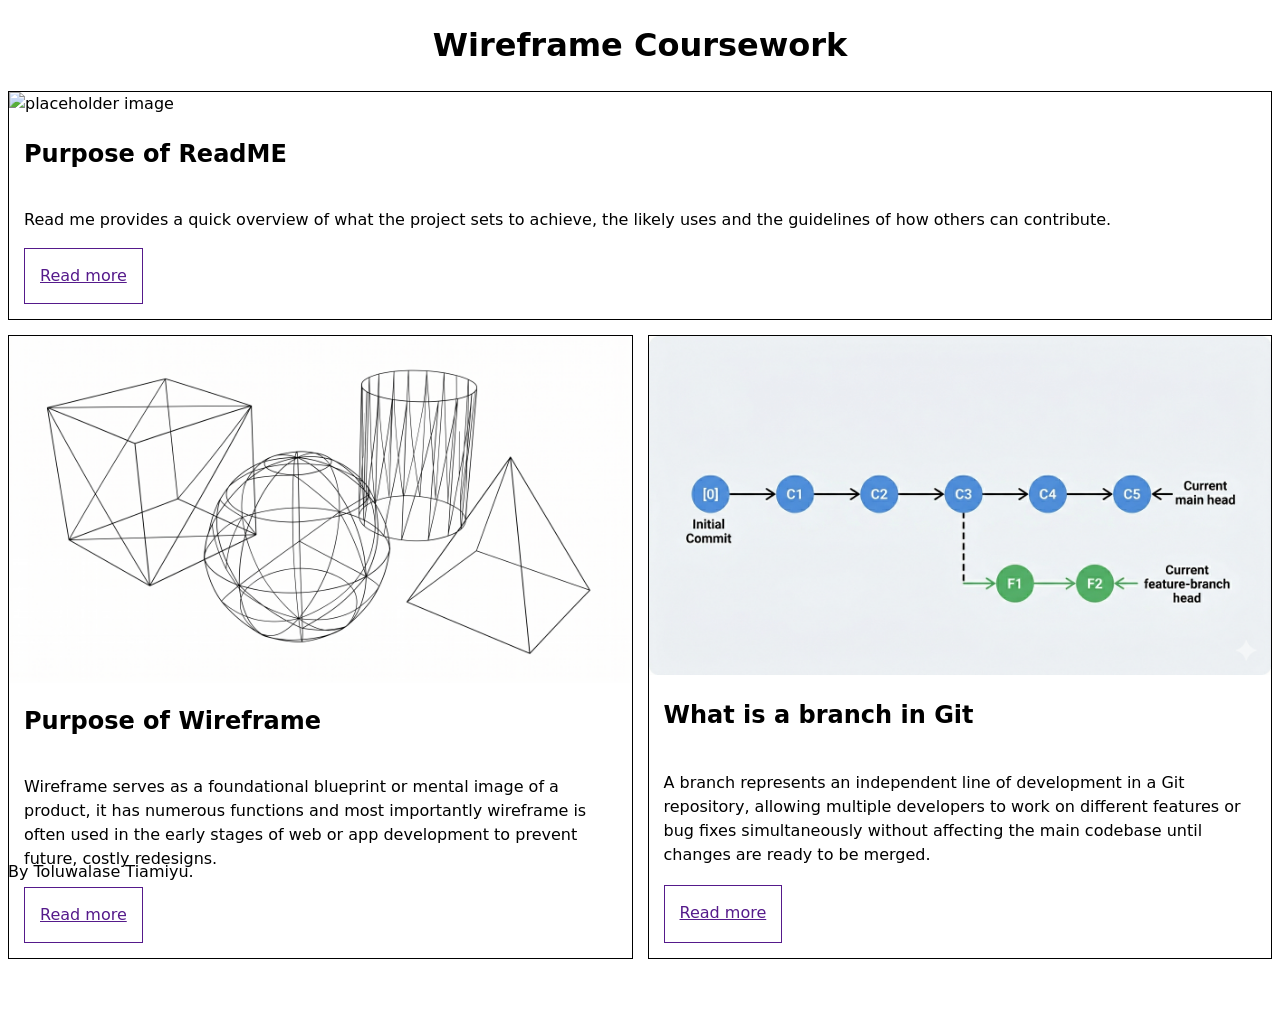
==== Wireframe/index.html @ 22745ee8 "Reformat paragraphs for better readability in index.html Paragraphs were broken into short burst to " ====
<!DOCTYPE html>
<html lang="en">
  <head>
    <meta charset="UTF-8" />
    <meta name="viewport" content="width=device-width, initial-scale=1.0" />
    <title>Wireframe</title>
    <link rel="stylesheet" href="style.css" />
  </head>
  <body>
    <header>
      <h1>Wireframe Coursework</h1>
    </header>
    <main>
      <article>
        <img src="placeholder.svg" alt="placeholder image" />
        <h2>Purpose of ReadME</h2>
        <p>
          Read me provides a quick overview of what the project sets to achieve, the likely uses and the guidelines of how others can contribute.
        </p>
        <a href="">Read more</a>
      </article>
      <article>
        <img src="placeholder2.png" alt="Wireframe image" />
        <h2>Purpose of Wireframe</h2>
        <p>
          Wireframe serves as a foundational blueprint or mental image of 
          a product, it has numerous functions and most importantly 
          wireframe is often used in the early stages of web or app 
          development to prevent future, costly redesigns.
        </p>
        <a href="">Read more</a>
      </article>
      <article>
        <img src="Branch.png" alt="Branch image" />
        <h2>What is a branch in Git</h2>
        <p>
          A branch represents an independent line of development in a Git repository, 
          allowing multiple developers to work on different features or bug fixes simultaneously 
          without affecting the main codebase until changes are ready to be merged.
        </p>
        <a href="">Read more</a>
      </article>
    </main>

    <footer>
      <p>
        By Toluwalase Tiamiyu.
      </p>
    </footer>
  </body>
</html>
---- Wireframe/style.css ----
/* Here are some starter styles
You can edit these or replace them entirely 
It's showing you a common way to organize CSS 
And includes solutions to common problems 
As well as useful links to learn more */

/* ====== Design Palette ======
 This is our "design palette".
 It sets out the colors, fonts, styles etc to be used in this design 
 At work, a designer will give these to you based on the corporate brand, but while you are learning
 You can design it yourself if you like
 Inspect the starter design with Devtools
 Click on the color swatches to see what is happening
 I've put some useful CSS you won't have learned yet
 For you to explore and play with if you are interested
 https://web.dev/articles/min-max-clamp
 https://scrimba.com/learn-css-variables-c026
====== Design Palette ====== */
:root {
  --paper: oklch(7 0 0);
  --ink: color-mix(in oklab, var(--color) 5%, black);
  --font: 100%/1.5 system-ui;
  --space: clamp(6px, 6px + 2vw, 15px);
  --line: 1px solid;
  --container: 1280px;
}
/* ====== Base Elements ======
 General rules for basic HTML elements in any context */
body {
  background: var(--paper);
  color: var(--ink);
  font: var(--font);
}
h1{
  text-align: center;
}
a {
  padding: var(--space);
  border: var(--line);
  max-width: fit-content;
}
img,
svg {
  width: 100%;
  object-fit: cover;
}
/* ====== Site Layout ====== 
Setting the overall rules for page regions
https://www.w3.org/WAI/tutorials/page-structure/regions/
*/
main {
  max-width: var(--container);
  margin: 0 auto calc(var(--space) * 4) auto;
}
footer {
  position: fixed;
  bottom: 0;
  text-align: center;
}
/* ====== Articles Grid Layout ====
Setting the rules for how articles are placed in the main element.
Inspect this in Devtools and click the "grid" button in the Elements view
Play with the options that come up.
https://developer.chrome.com/docs/devtools/css/grid
https://gridbyexample.com/learn/
*/
main {
  display: grid;
  grid-template-columns: 1fr 1fr;
  gap: var(--space);
  > *:first-child {
    grid-column: span 2;
  }
}
/* ====== Article Layout ====== 
Setting the rules for how elements are placed in the article. 
Now laying out just the INSIDE of the repeated card/article design.
Keeping things orderly and separate is the key to good, simple CSS.
*/
article {
  border: var(--line);
  padding-bottom: var(--space);
  text-align: left;
  display: grid;
  grid-template-columns: var(--space) 1fr var(--space);
  > * {
    grid-column: 2/3;
  }
  > img {
    grid-column: span 3;
  }
}
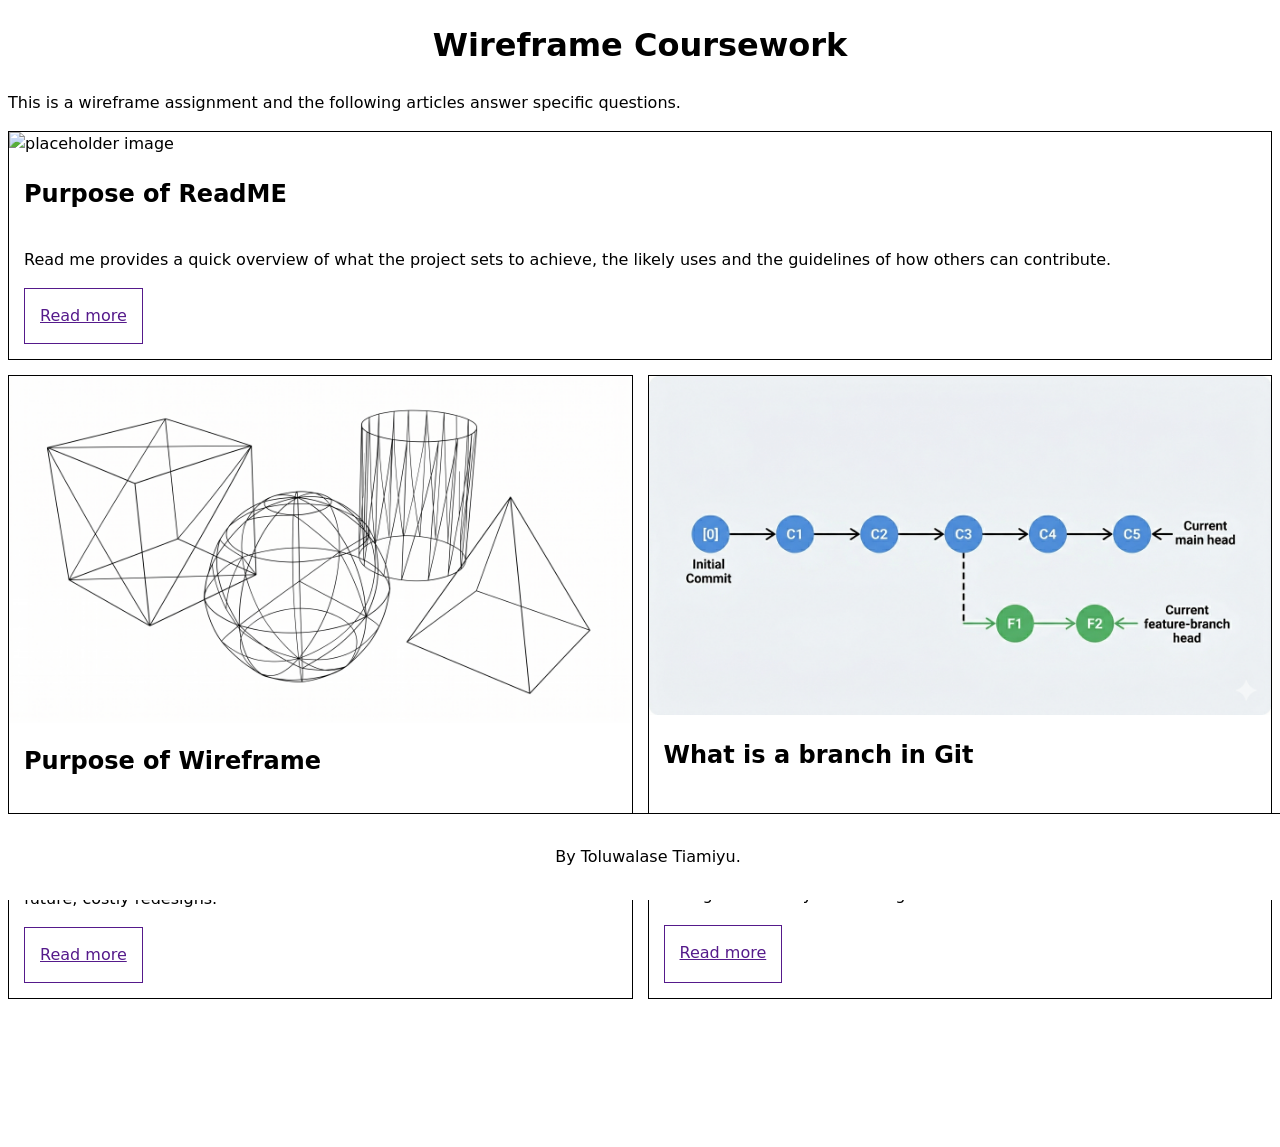
==== commit 0bee092f: "Enhance paragraph formatting in index.html Split the paragraph for better readability." ====
--- a/Wireframe/index.html
+++ b/Wireframe/index.html
@@ -9,13 +9,15 @@
   <body>
     <header>
       <h1>Wireframe Coursework</h1>
+      <p>This is a wireframe assignment and the following articles answer specific questions.</p>
     </header>
     <main>
       <article>
         <img src="placeholder.svg" alt="placeholder image" />
         <h2>Purpose of ReadME</h2>
         <p>
-          Read me provides a quick overview of what the project sets to achieve, the likely uses and the guidelines of how others can contribute.
+          Read me provides a quick overview of what the project sets to achieve, 
+          the likely uses and the guidelines of how others can contribute.
         </p>
         <a href="">Read more</a>
       </article>
--- a/Wireframe/style.css
+++ b/Wireframe/style.css
@@ -17,7 +17,8 @@
  https://scrimba.com/learn-css-variables-c026
 ====== Design Palette ====== */
 :root {
-  --paper: oklch(7 0 0);
+  --color: #0056b3;
+  --paper: oklch(98 0 0);
   --ink: color-mix(in oklab, var(--color) 5%, black);
   --font: 100%/1.5 system-ui;
   --space: clamp(6px, 6px + 2vw, 15px);
@@ -30,6 +31,7 @@
   background: var(--paper);
   color: var(--ink);
   font: var(--font);
+  padding-bottom: 80px;
 }
 h1{
   text-align: center;
@@ -55,7 +57,11 @@
 footer {
   position: fixed;
   bottom: 0;
+  width: 100%; 
   text-align: center;
+  background: var(--paper); 
+  padding: var(--space) 0;
+  border-top: var(--line);
 }
 /* ====== Articles Grid Layout ====
 Setting the rules for how articles are placed in the main element.
@@ -87,6 +93,6 @@
     grid-column: 2/3;
   }
   > img {
-    grid-column: span 3;
+    grid-column: 1 / -1;
   }
 }
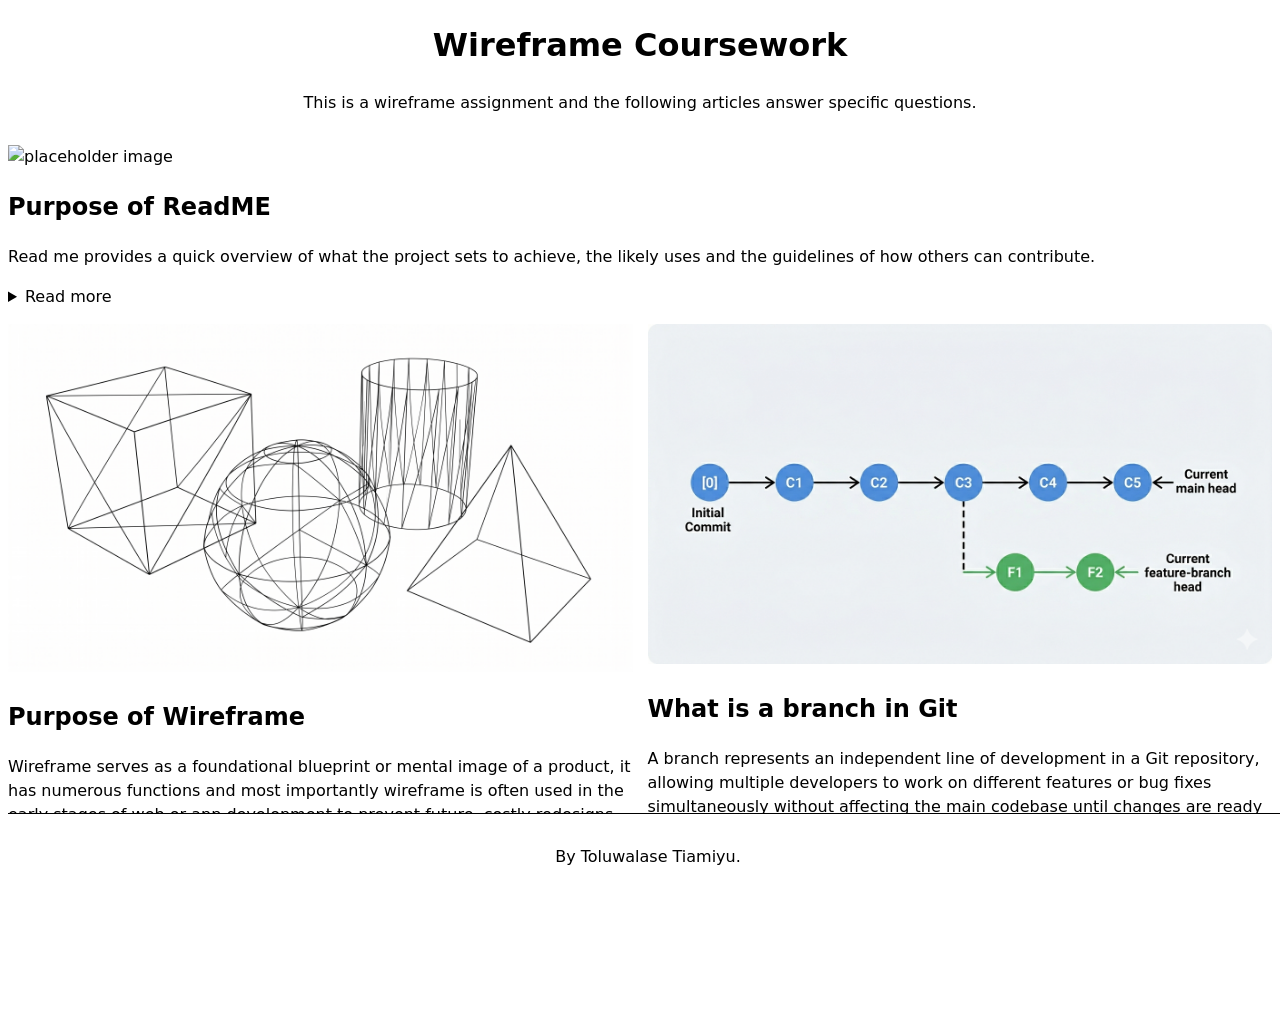
==== commit f6b69d51: "Enhance project overview with details section Replaced 'Read more' link with a details summary for i" ====
--- a/Wireframe/index.html
+++ b/Wireframe/index.html
@@ -19,7 +19,15 @@
           Read me provides a quick overview of what the project sets to achieve, 
           the likely uses and the guidelines of how others can contribute.
         </p>
-        <a href="">Read more</a>
+        <details>
+      <summary>Read more</summary>
+        <p>
+          For more in-depth information, you can read the professional guide here: 
+        <a href="https://www.makeareadme.com/" target="_blank" rel="noopener noreferrer">
+          The Official README Guide
+        </a>
+        </p>
+      </details>
       </article>
       <article>
         <img src="placeholder2.png" alt="Wireframe image" />
--- a/Wireframe/style.css
+++ b/Wireframe/style.css
@@ -33,8 +33,9 @@
   font: var(--font);
   padding-bottom: 80px;
 }
-h1{
+header {
   text-align: center;
+  margin-bottom: calc(var(--space) * 2);
 }
 a {
   padding: var(--space);
@@ -70,13 +71,16 @@
 https://developer.chrome.com/docs/devtools/css/grid
 https://gridbyexample.com/learn/
 */
+/* ====== Articles Grid Layout ==== */
 main {
   display: grid;
-  grid-template-columns: 1fr 1fr;
+  grid-template-columns: 1fr 1fr; 
   gap: var(--space);
-  > *:first-child {
-    grid-column: span 2;
-  }
+}
+
+main > *:first-child {
+  grid-column: span 2;
+}
 }
 /* ====== Article Layout ====== 
 Setting the rules for how elements are placed in the article. 
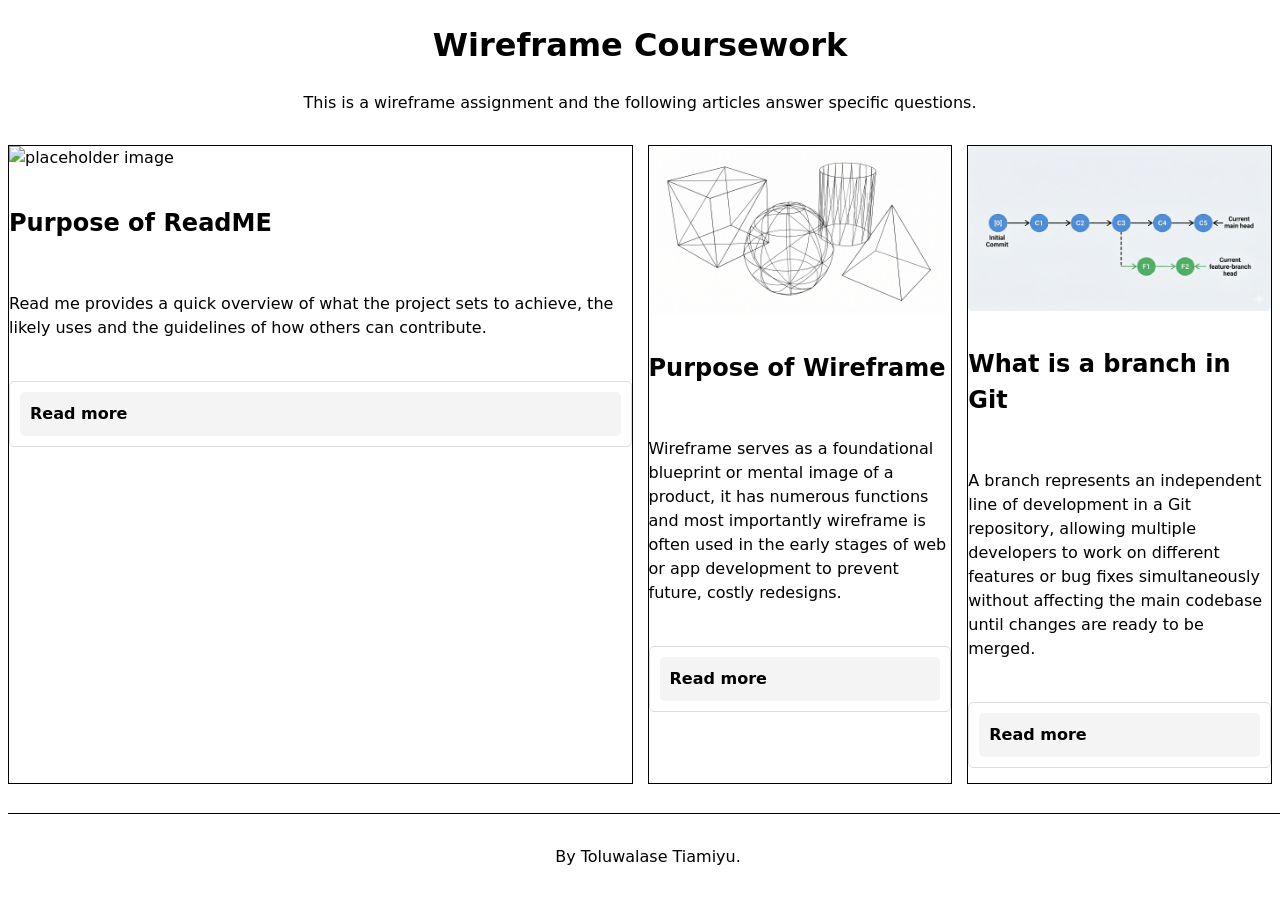
==== commit c95e6270: "Add new articles with images to index.html updating the final changes to the html code" ====
--- a/Wireframe/index.html
+++ b/Wireframe/index.html
@@ -20,7 +20,7 @@
           the likely uses and the guidelines of how others can contribute.
         </p>
         <details>
-      <summary>Read more</summary>
+        <summary>Read more</summary>
         <p>
           For more in-depth information, you can read the professional guide here: 
         <a href="https://www.makeareadme.com/" target="_blank" rel="noopener noreferrer">
@@ -29,6 +29,7 @@
         </p>
       </details>
       </article>
+      
       <article>
         <img src="placeholder2.png" alt="Wireframe image" />
         <h2>Purpose of Wireframe</h2>
@@ -38,8 +39,18 @@
           wireframe is often used in the early stages of web or app 
           development to prevent future, costly redesigns.
         </p>
-        <a href="">Read more</a>
+        <details>
+        <summary>Read more</summary>
+        <p>
+          For more details on wireframing best practices and how they streamline 
+          development, check out this guide: 
+        <a href="https://www.uxpin.com/studio/blog/wireframing-guide/" target="_blank" rel="noopener noreferrer">
+        The Ultimate Guide to Wireframing
+      </a>
+      </p>
+      </details>
       </article>
+     
       <article>
         <img src="Branch.png" alt="Branch image" />
         <h2>What is a branch in Git</h2>
@@ -48,8 +59,18 @@
           allowing multiple developers to work on different features or bug fixes simultaneously 
           without affecting the main codebase until changes are ready to be merged.
         </p>
-        <a href="">Read more</a>
-      </article>
+      <details>
+      <summary>Read more</summary>
+        <p>
+          For a deeper dive into how branching workflows operate and how to merge 
+          your changes effectively, visit the official documentation: 
+        <a href="https://git-scm.com/book/en/v2/Git-Branching-Branches-in-a-Nutshell" target="_blank" rel="noopener noreferrer">
+        Git Branching Explained
+        </a>
+      </p>
+    </details>
+    </article>  
+      
     </main>
 
     <footer>
--- a/Wireframe/style.css
+++ b/Wireframe/style.css
@@ -1,21 +1,3 @@
-/* Here are some starter styles
-You can edit these or replace them entirely 
-It's showing you a common way to organize CSS 
-And includes solutions to common problems 
-As well as useful links to learn more */
-
-/* ====== Design Palette ======
- This is our "design palette".
- It sets out the colors, fonts, styles etc to be used in this design 
- At work, a designer will give these to you based on the corporate brand, but while you are learning
- You can design it yourself if you like
- Inspect the starter design with Devtools
- Click on the color swatches to see what is happening
- I've put some useful CSS you won't have learned yet
- For you to explore and play with if you are interested
- https://web.dev/articles/min-max-clamp
- https://scrimba.com/learn-css-variables-c026
-====== Design Palette ====== */
 :root {
   --color: #0056b3;
   --paper: oklch(98 0 0);
@@ -25,8 +7,7 @@
   --line: 1px solid;
   --container: 1280px;
 }
-/* ====== Base Elements ======
- General rules for basic HTML elements in any context */
+
 body {
   background: var(--paper);
   color: var(--ink);
@@ -38,19 +19,15 @@
   margin-bottom: calc(var(--space) * 2);
 }
 a {
-  padding: var(--space);
-  border: var(--line);
   max-width: fit-content;
+  text-decoration: underline;
 }
 img,
 svg {
   width: 100%;
   object-fit: cover;
 }
-/* ====== Site Layout ====== 
-Setting the overall rules for page regions
-https://www.w3.org/WAI/tutorials/page-structure/regions/
-*/
+
 main {
   max-width: var(--container);
   margin: 0 auto calc(var(--space) * 4) auto;
@@ -64,39 +41,57 @@
   padding: var(--space) 0;
   border-top: var(--line);
 }
-/* ====== Articles Grid Layout ====
-Setting the rules for how articles are placed in the main element.
-Inspect this in Devtools and click the "grid" button in the Elements view
-Play with the options that come up.
-https://developer.chrome.com/docs/devtools/css/grid
-https://gridbyexample.com/learn/
-*/
-/* ====== Articles Grid Layout ==== */
+
 main {
   display: grid;
-  grid-template-columns: 1fr 1fr; 
+  grid-template-columns: repeat(auto-fit, minmax(300px, 1fr)); 
   gap: var(--space);
+  max-width: var(--container);
+  margin: 0 auto;
 }
 
 main > *:first-child {
   grid-column: span 2;
 }
-}
-/* ====== Article Layout ====== 
-Setting the rules for how elements are placed in the article. 
-Now laying out just the INSIDE of the repeated card/article design.
-Keeping things orderly and separate is the key to good, simple CSS.
-*/
+
 article {
   border: var(--line);
   padding-bottom: var(--space);
   text-align: left;
-  display: grid;
-  grid-template-columns: var(--space) 1fr var(--space);
-  > * {
-    grid-column: 2/3;
-  }
-  > img {
-    grid-column: 1 / -1;
-  }
+  display: flex; 
+  flex-direction: column;
+  gap: var(--space);
 }
+article img {
+  width: 100%;
+  display: block; 
+}
+
+details p {
+  margin: 0;
+  padding-top: 10px;
+}
+
+summary {
+  cursor: pointer;
+  padding: 10px;
+  background-color: #f4f4f4; 
+  border-radius: 5px;
+  list-style: none; 
+  font-weight: bold;
+  summary:hover {
+  background-color: #e0e0e0;
+}
+
+summary:focus-visible {
+  outline: 2px solid var(--color);
+  outline-offset: 2px;
+}
+}
+
+details {
+  margin-top: 10px;
+  padding: 10px;
+  border: 1px solid #ddd;
+  border-radius: 5px;
+}
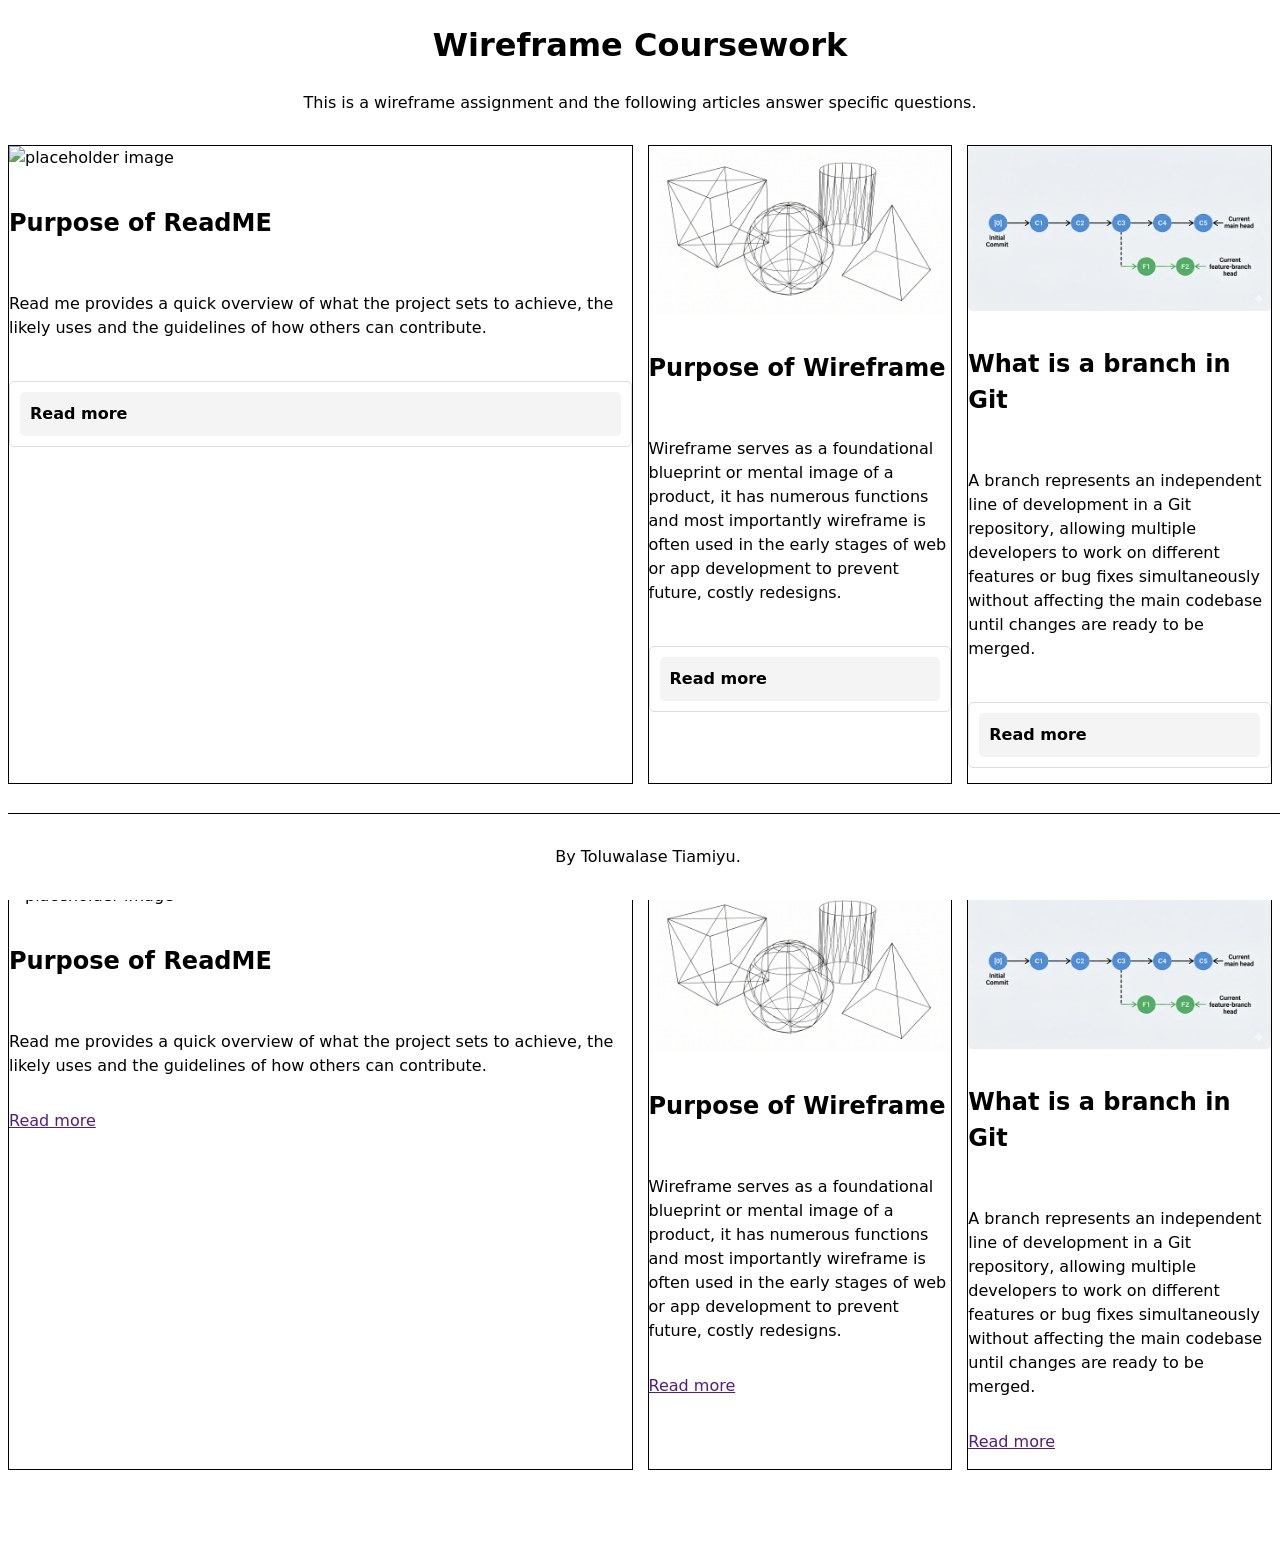
==== commit 8408e5b4: "standardize HTML structure and improve readability, indentation fixed" ====
--- a/Wireframe/index.html
+++ b/Wireframe/index.html
@@ -1,82 +1,130 @@
-<!DOCTYPE html>
+<!doctype html>
 <html lang="en">
+
+<head>
+  <meta charset="UTF-8" />
+  <meta name="viewport" content="width=device-width, initial-scale=1.0" />
+  <title>Wireframe</title>
+  <link rel="stylesheet" href="style.css" />
+</head>
+
+<body>
+  <header>
+    <h1>Wireframe Coursework</h1>
+    <p>This is a wireframe assignment and the following articles answer specific questions.</p>
+  </header>
+  <main>
+    <article>
+      <img src="placeholder.svg" alt="placeholder image" />
+      <h2>Purpose of ReadME</h2>
+      <p>
+        Read me provides a quick overview of what the project sets to achieve,
+        the likely uses and the guidelines of how others can contribute.
+      </p>
+      <details>
+        <summary>Read more</summary>
+        <p>
+          For more in-depth information, you can read the professional guide here:
+          <a href="https://www.makeareadme.com/" target="_blank" rel="noopener noreferrer">
+            The Official README Guide
+          </a>
+        </p>
+      </details>
+    </article>
+
+    <article>
+      <img src="placeholder2.png" alt="Wireframe image" />
+      <h2>Purpose of Wireframe</h2>
+      <p>
+        Wireframe serves as a foundational blueprint or mental image of
+        a product, it has numerous functions and most importantly
+        wireframe is often used in the early stages of web or app
+        development to prevent future, costly redesigns.
+      </p>
+      <details>
+        <summary>Read more</summary>
+        <p>
+          For more details on wireframing best practices and how they streamline
+          development, check out this guide:
+          <a href="https://www.uxpin.com/studio/blog/wireframing-guide/" target="_blank" rel="noopener noreferrer">
+            The Ultimate Guide to Wireframing
+          </a>
+        </p>
+      </details>
+    </article>
+
+    <article>
+      <img src="Branch.png" alt="Branch image" />
+      <h2>What is a branch in Git</h2>
+      <p>
+        A branch represents an independent line of development in a Git repository,
+        allowing multiple developers to work on different features or bug fixes simultaneously
+        without affecting the main codebase until changes are ready to be merged.
+      </p>
+      <details>
+        <summary>Read more</summary>
+        <p>
+          For a deeper dive into how branching workflows operate and how to merge
+          your changes effectively, visit the official documentation:
+          <a href="https://git-scm.com/book/en/v2/Git-Branching-Branches-in-a-Nutshell" target="_blank"
+            rel="noopener noreferrer">
+            Git Branching Explained
+          </a>
+        </p>
+      </details>
+    </article>
+
+  </main>
+
   <head>
     <meta charset="UTF-8" />
     <meta name="viewport" content="width=device-width, initial-scale=1.0" />
     <title>Wireframe</title>
     <link rel="stylesheet" href="style.css" />
   </head>
+
   <body>
     <header>
       <h1>Wireframe Coursework</h1>
-      <p>This is a wireframe assignment and the following articles answer specific questions.</p>
     </header>
     <main>
       <article>
         <img src="placeholder.svg" alt="placeholder image" />
         <h2>Purpose of ReadME</h2>
         <p>
-          Read me provides a quick overview of what the project sets to achieve, 
+          Read me provides a quick overview of what the project sets to achieve,
           the likely uses and the guidelines of how others can contribute.
         </p>
-        <details>
-        <summary>Read more</summary>
-        <p>
-          For more in-depth information, you can read the professional guide here: 
-        <a href="https://www.makeareadme.com/" target="_blank" rel="noopener noreferrer">
-          The Official README Guide
-        </a>
-        </p>
-      </details>
+        <a href="">Read more</a>
       </article>
-      
+
       <article>
         <img src="placeholder2.png" alt="Wireframe image" />
         <h2>Purpose of Wireframe</h2>
         <p>
-          Wireframe serves as a foundational blueprint or mental image of 
-          a product, it has numerous functions and most importantly 
-          wireframe is often used in the early stages of web or app 
-          development to prevent future, costly redesigns.
+          Wireframe serves as a foundational blueprint or mental image of a
+          product, it has numerous functions and most importantly wireframe is
+          often used in the early stages of web or app development to prevent
+          future, costly redesigns.
         </p>
-        <details>
-        <summary>Read more</summary>
-        <p>
-          For more details on wireframing best practices and how they streamline 
-          development, check out this guide: 
-        <a href="https://www.uxpin.com/studio/blog/wireframing-guide/" target="_blank" rel="noopener noreferrer">
-        The Ultimate Guide to Wireframing
-      </a>
-      </p>
-      </details>
+        <a href="">Read more</a>
       </article>
-     
       <article>
         <img src="Branch.png" alt="Branch image" />
         <h2>What is a branch in Git</h2>
         <p>
-          A branch represents an independent line of development in a Git repository, 
-          allowing multiple developers to work on different features or bug fixes simultaneously 
-          without affecting the main codebase until changes are ready to be merged.
+          A branch represents an independent line of development in a Git
+          repository, allowing multiple developers to work on different features
+          or bug fixes simultaneously without affecting the main codebase until
+          changes are ready to be merged.
         </p>
-      <details>
-      <summary>Read more</summary>
-        <p>
-          For a deeper dive into how branching workflows operate and how to merge 
-          your changes effectively, visit the official documentation: 
-        <a href="https://git-scm.com/book/en/v2/Git-Branching-Branches-in-a-Nutshell" target="_blank" rel="noopener noreferrer">
-        Git Branching Explained
-        </a>
-      </p>
-    </details>
-    </article>  
-      
+        <a href="">Read more</a>
+      </article>
     </main>
 
     <footer>
-      <p>
-        By Toluwalase Tiamiyu.
-      </p>
+      <p>By Toluwalase Tiamiyu.</p>
     </footer>
   </body>
-</html>
+
+</html>
--- a/Wireframe/style.css
+++ b/Wireframe/style.css
@@ -94,4 +94,4 @@
   padding: 10px;
   border: 1px solid #ddd;
   border-radius: 5px;
-}
+}
--- a/Wireframe/style.css
+++ b/Wireframe/style.css
@@ -94,4 +94,4 @@
   padding: 10px;
   border: 1px solid #ddd;
   border-radius: 5px;
-}
+}
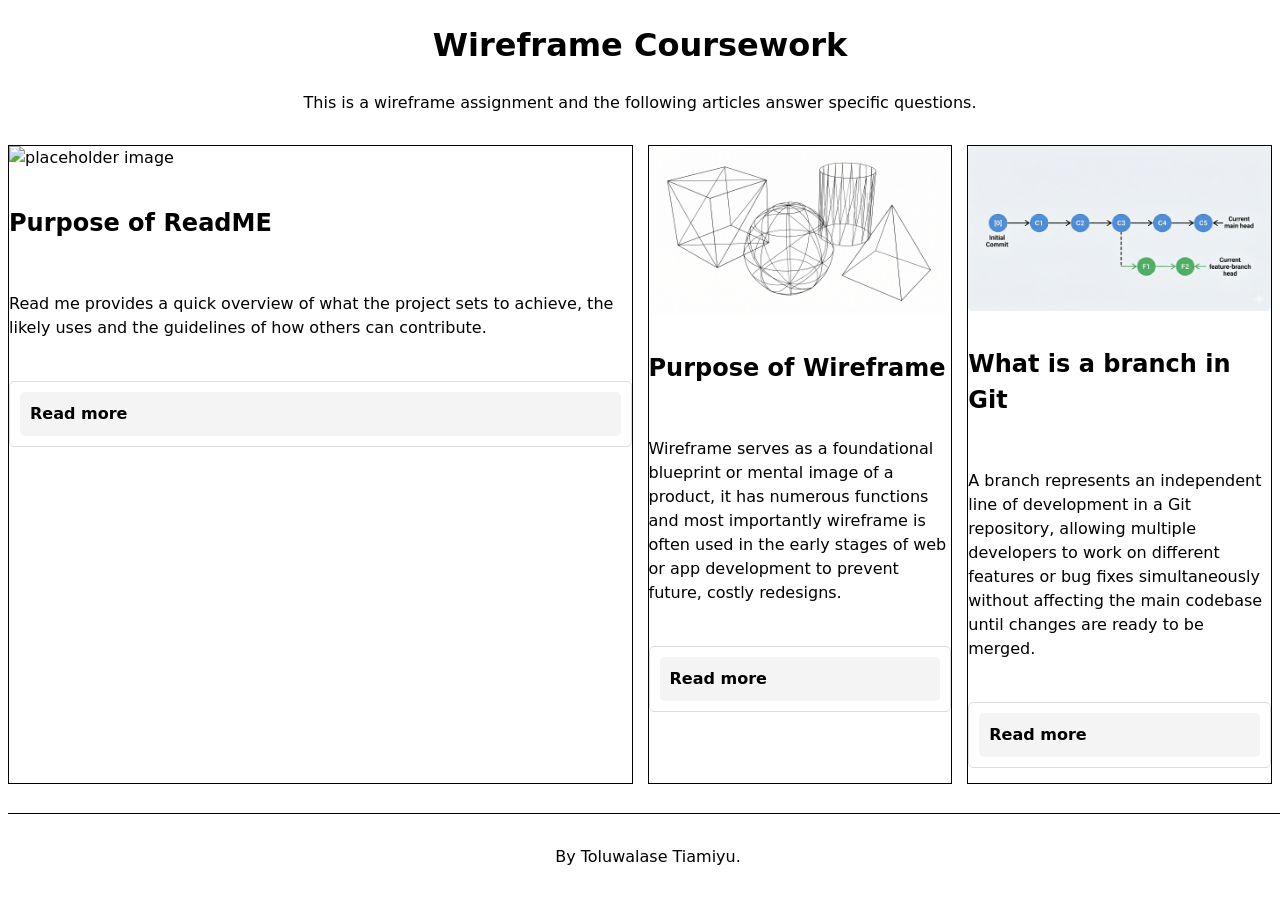
==== commit b8d32803: "fix: correct DOCTYPE declaration and clean up HTML structure" ====
--- a/Wireframe/index.html
+++ b/Wireframe/index.html
@@ -1,4 +1,4 @@
-<!doctype html>
+<!DOCTYPE html>
 <html lang="en">
 
 <head>
@@ -76,55 +76,11 @@
 
   </main>
 
-  <head>
-    <meta charset="UTF-8" />
-    <meta name="viewport" content="width=device-width, initial-scale=1.0" />
-    <title>Wireframe</title>
-    <link rel="stylesheet" href="style.css" />
-  </head>
-
-  <body>
-    <header>
-      <h1>Wireframe Coursework</h1>
-    </header>
-    <main>
-      <article>
-        <img src="placeholder.svg" alt="placeholder image" />
-        <h2>Purpose of ReadME</h2>
-        <p>
-          Read me provides a quick overview of what the project sets to achieve,
-          the likely uses and the guidelines of how others can contribute.
-        </p>
-        <a href="">Read more</a>
-      </article>
-
-      <article>
-        <img src="placeholder2.png" alt="Wireframe image" />
-        <h2>Purpose of Wireframe</h2>
-        <p>
-          Wireframe serves as a foundational blueprint or mental image of a
-          product, it has numerous functions and most importantly wireframe is
-          often used in the early stages of web or app development to prevent
-          future, costly redesigns.
-        </p>
-        <a href="">Read more</a>
-      </article>
-      <article>
-        <img src="Branch.png" alt="Branch image" />
-        <h2>What is a branch in Git</h2>
-        <p>
-          A branch represents an independent line of development in a Git
-          repository, allowing multiple developers to work on different features
-          or bug fixes simultaneously without affecting the main codebase until
-          changes are ready to be merged.
-        </p>
-        <a href="">Read more</a>
-      </article>
-    </main>
-
-    <footer>
-      <p>By Toluwalase Tiamiyu.</p>
-    </footer>
-  </body>
+  <footer>
+    <p>
+      By Toluwalase Tiamiyu.
+    </p>
+  </footer>
+</body>
 
 </html>
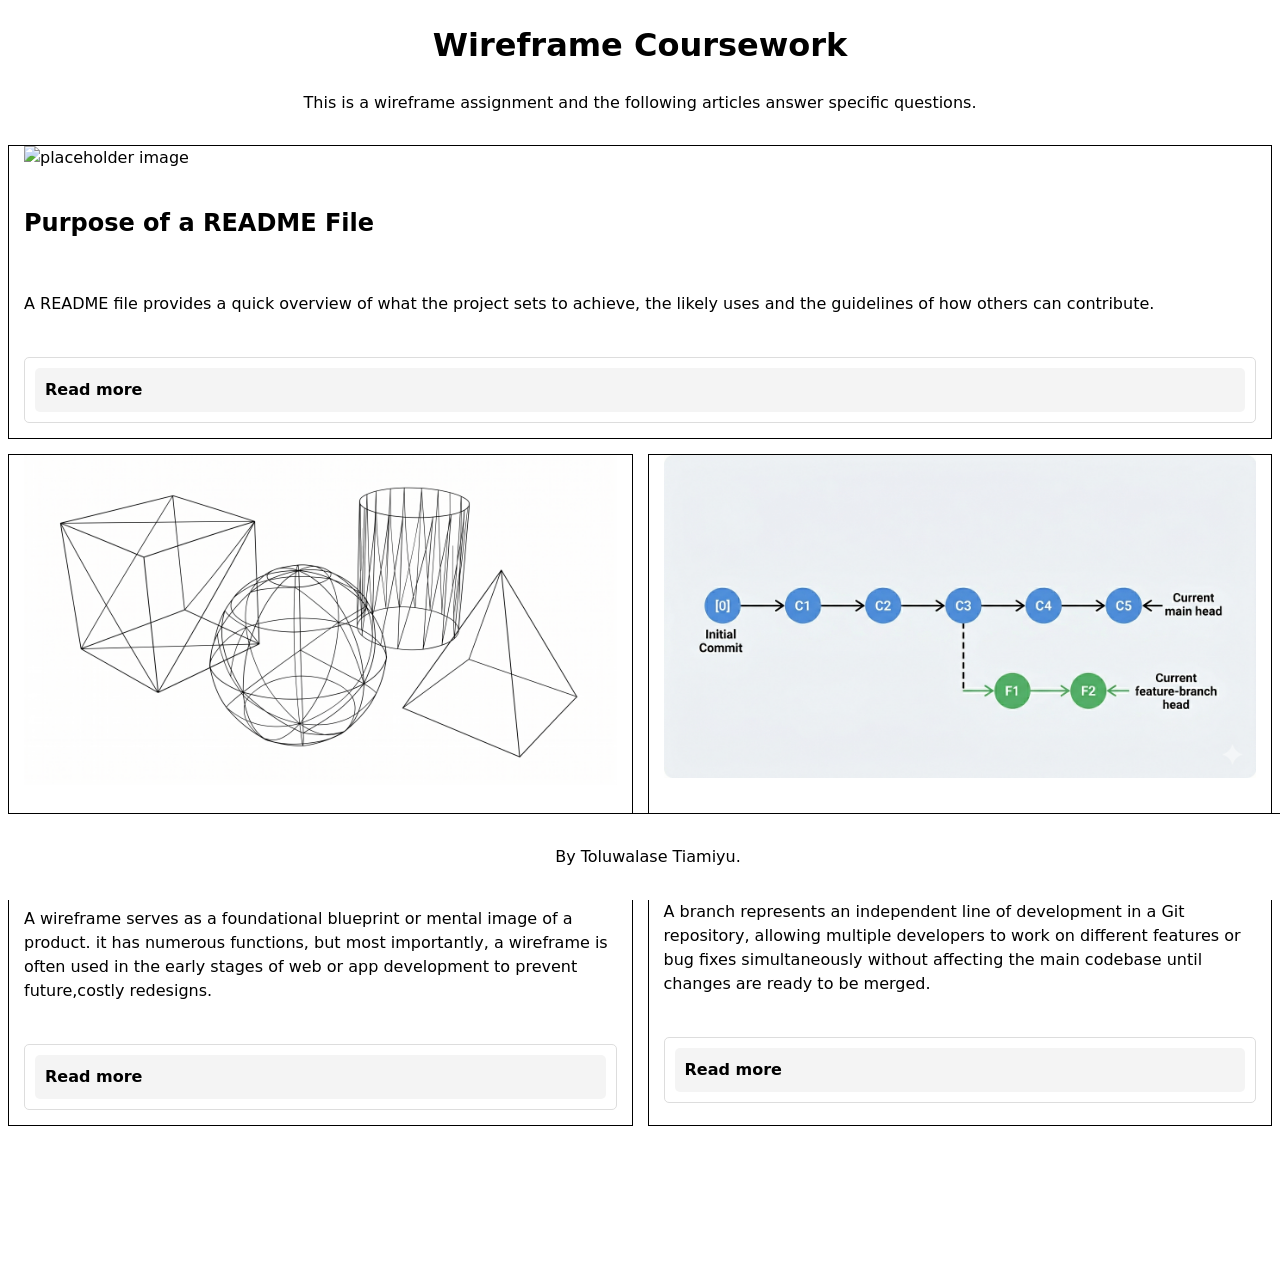
==== commit f29e3771: "fix: improve README file descriptions and adjust image alt text. css main rule merged." ====
--- a/Wireframe/index.html
+++ b/Wireframe/index.html
@@ -16,9 +16,9 @@
   <main>
     <article>
       <img src="placeholder.svg" alt="placeholder image" />
-      <h2>Purpose of ReadME</h2>
+      <h2>Purpose of a README File</h2>
       <p>
-        Read me provides a quick overview of what the project sets to achieve,
+        A README file provides a quick overview of what the project sets to achieve,
         the likely uses and the guidelines of how others can contribute.
       </p>
       <details>
@@ -33,13 +33,13 @@
     </article>
 
     <article>
-      <img src="placeholder2.png" alt="Wireframe image" />
+      <img src="placeholder2.png" alt="wireframe image" />
       <h2>Purpose of Wireframe</h2>
       <p>
-        Wireframe serves as a foundational blueprint or mental image of
-        a product, it has numerous functions and most importantly
-        wireframe is often used in the early stages of web or app
-        development to prevent future, costly redesigns.
+        A wireframe serves as a foundational blueprint or mental image of
+        a product. it has numerous functions, but most importantly,
+        a wireframe is often used in the early stages of web or app
+        development to prevent future,costly redesigns.
       </p>
       <details>
         <summary>Read more</summary>
@@ -54,8 +54,8 @@
     </article>
 
     <article>
-      <img src="Branch.png" alt="Branch image" />
-      <h2>What is a branch in Git</h2>
+      <img src="Branch.png" alt="branch image" />
+      <h2>Branching in Git</h2>
       <p>
         A branch represents an independent line of development in a Git repository,
         allowing multiple developers to work on different features or bug fixes simultaneously
@@ -73,9 +73,7 @@
         </p>
       </details>
     </article>
-
   </main>
-
   <footer>
     <p>
       By Toluwalase Tiamiyu.
--- a/Wireframe/style.css
+++ b/Wireframe/style.css
@@ -22,16 +22,11 @@
   max-width: fit-content;
   text-decoration: underline;
 }
-img,
-svg {
+img.svg {
   width: 100%;
   object-fit: cover;
 }
 
-main {
-  max-width: var(--container);
-  margin: 0 auto calc(var(--space) * 4) auto;
-}
 footer {
   position: fixed;
   bottom: 0;
@@ -44,10 +39,12 @@
 
 main {
   display: grid;
-  grid-template-columns: repeat(auto-fit, minmax(300px, 1fr)); 
+  grid-template-columns: 1fr 1fr; 
   gap: var(--space);
   max-width: var(--container);
   margin: 0 auto;
+  max-width: var(--container);
+  margin: 0 auto calc(var(--space) * 4) auto;
 }
 
 main > *:first-child {
@@ -57,6 +54,8 @@
 article {
   border: var(--line);
   padding-bottom: var(--space);
+  padding-left: var(--space);
+  padding-right: var(--space);
   text-align: left;
   display: flex; 
   flex-direction: column;
@@ -70,6 +69,7 @@
 details p {
   margin: 0;
   padding-top: 10px;
+  padding-left: var(--space);
 }
 
 summary {
